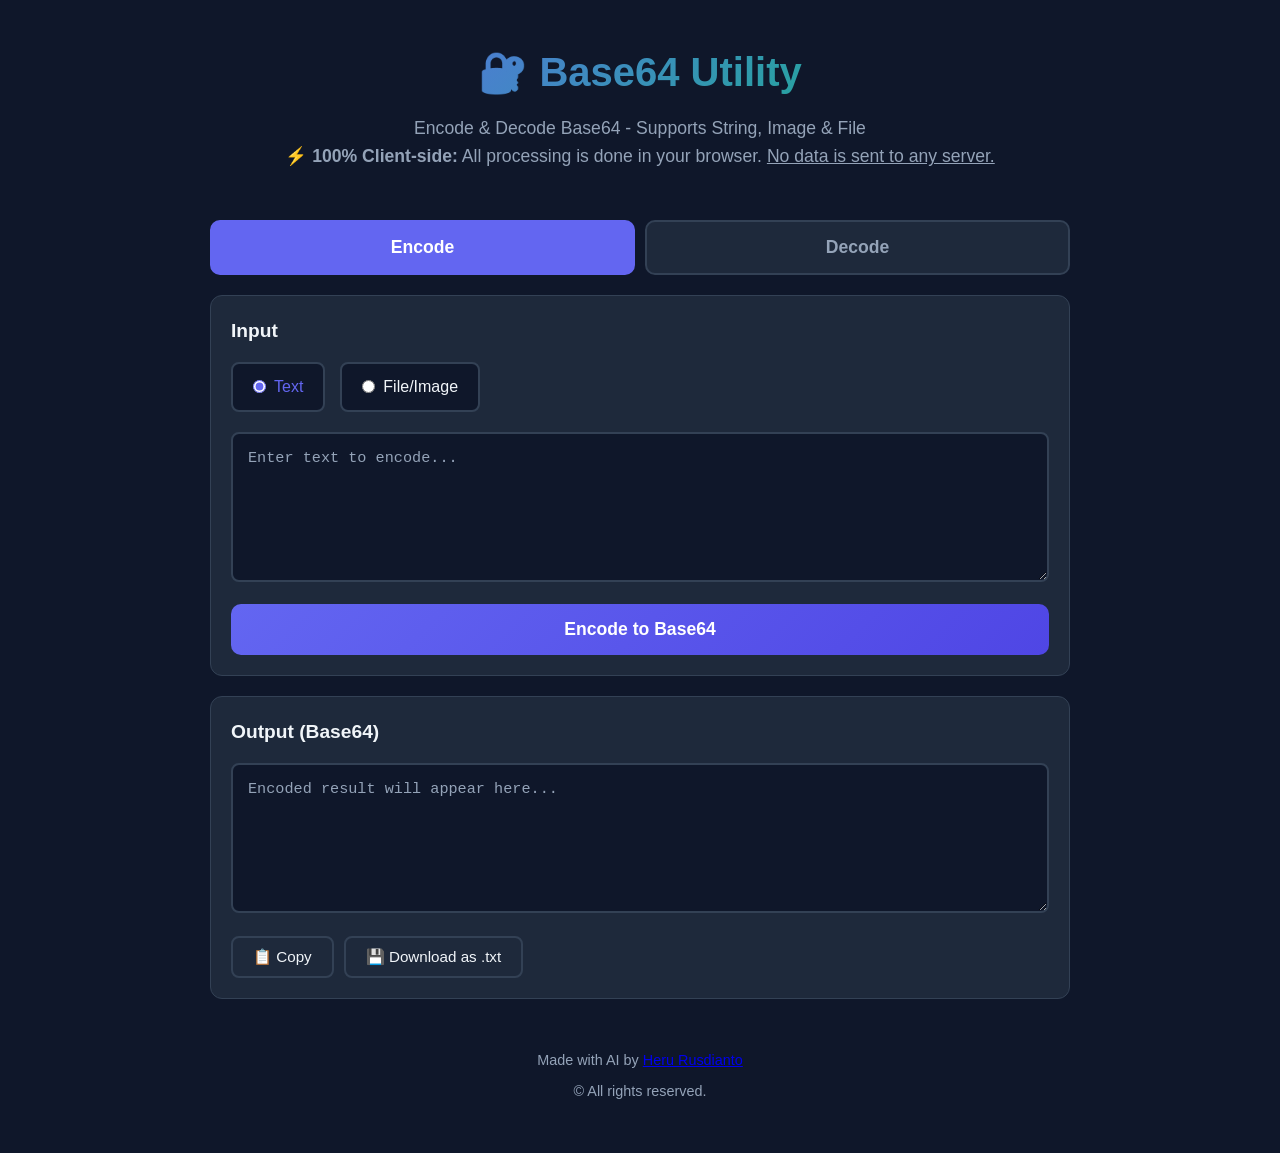
==== index.html @ 66365107 "initial commit" ====
<!DOCTYPE html>
<html lang="en">
<head>
    <meta charset="UTF-8">
    <meta name="viewport" content="width=device-width, initial-scale=1.0">
    <title>Base64 Encoder/Decoder</title>
    <link rel="stylesheet" href="css/style.css">
</head>
<body>
    <div class="container">
        <header>
            <h1>🔐 Base64 Utility</h1>
            <p>Encode & Decode Base64 - Supports String, Image & File</p>
            <p class="client-side-note">⚡ <strong>100% Client-side:</strong> All processing is done in your browser. <u>No data is sent to any server.</u></p>
        </header>

        <!-- Tab Navigation -->
        <div class="tabs">
            <button class="tab-btn active" data-tab="encode">Encode</button>
            <button class="tab-btn" data-tab="decode">Decode</button>
        </div>

        <!-- Encode Tab -->
        <div id="encode" class="tab-content active">
            <div class="input-section">
                <h2>Input</h2>

                <!-- Input Type Selection -->
                <div class="input-type-selector">
                    <label>
                        <input type="radio" name="encode-type" value="text" checked>
                        <span>Text</span>
                    </label>
                    <label>
                        <input type="radio" name="encode-type" value="file">
                        <span>File/Image</span>
                    </label>
                </div>

                <!-- Text Input -->
                <div id="encode-text-input" class="input-area">
                    <textarea id="encode-text" placeholder="Enter text to encode..."></textarea>
                </div>

                <!-- File Input -->
                <div id="encode-file-input" class="input-area hidden">
                    <div class="file-drop-zone" id="encode-drop-zone">
                        <input type="file" id="encode-file" accept="*/*">
                        <div class="drop-content">
                            <span class="icon">📁</span>
                            <p>Drag & drop file here or click to browse</p>
                            <small>Supports any file type (images, documents, etc.)</small>
                        </div>
                    </div>
                    <div id="encode-file-preview" class="file-preview hidden"></div>
                </div>

                <button id="encode-btn" class="action-btn">Encode to Base64</button>
            </div>

            <div class="output-section">
                <h2>Output (Base64)</h2>
                <textarea id="encode-output" readonly placeholder="Encoded result will appear here..."></textarea>
                <div class="output-actions">
                    <button class="copy-btn" data-target="encode-output">📋 Copy</button>
                    <button class="download-btn" data-content="encode-output" data-filename="encoded.txt">💾 Download as .txt</button>
                </div>
            </div>
        </div>

        <!-- Decode Tab -->
        <div id="decode" class="tab-content">
            <div class="input-section">
                <h2>Input (Base64)</h2>

                <!-- Input Type Selection -->
                <div class="input-type-selector">
                    <label>
                        <input type="radio" name="decode-input-type" value="text" checked>
                        <span>Paste Base64</span>
                    </label>
                    <label>
                        <input type="radio" name="decode-input-type" value="file">
                        <span>Upload File</span>
                    </label>
                </div>

                <!-- Text Input -->
                <div id="decode-text-input" class="input-area">
                    <textarea id="decode-text" placeholder="Paste Base64 string here..."></textarea>
                </div>

                <!-- File Input -->
                <div id="decode-file-input" class="input-area hidden">
                    <div class="file-drop-zone" id="decode-drop-zone">
                        <input type="file" id="decode-file" accept=".txt,.b64">
                        <div class="drop-content">
                            <span class="icon">📄</span>
                            <p>Drag & drop .txt file containing Base64</p>
                        </div>
                    </div>
                </div>

                <!-- Output Type Selection -->
                <div class="output-type-selector">
                    <h3>Output Type</h3>
                    <div class="output-options">
                        <label>
                            <input type="radio" name="decode-output-type" value="auto" checked>
                            <span>🔍 Auto Detect</span>
                        </label>
                        <label>
                            <input type="radio" name="decode-output-type" value="text">
                            <span>📝 Text</span>
                        </label>
                        <label>
                            <input type="radio" name="decode-output-type" value="image">
                            <span>🖼️ Image</span>
                        </label>
                        <label>
                            <input type="radio" name="decode-output-type" value="file">
                            <span>📁 File</span>
                        </label>
                    </div>
                </div>

                <button id="decode-btn" class="action-btn">Decode from Base64</button>
            </div>

            <div class="output-section">
                <h2>Output</h2>

                <!-- Text Output -->
                <div id="decode-output-text" class="decode-output">
                    <textarea id="decode-result-text" readonly placeholder="Decoded text will appear here..."></textarea>
                    <div class="output-actions">
                        <button class="copy-btn" data-target="decode-result-text">📋 Copy</button>
                    </div>
                </div>

                <!-- Image Output -->
                <div id="decode-output-image" class="decode-output">
                    <div class="image-preview">
                        <img id="decode-result-image" src="" alt="Decoded image" style="display: none;">
                    </div>
                    <div class="output-actions">
                        <button id="download-image-btn" class="download-btn">💾 Download Image</button>
                    </div>
                </div>

                <!-- File Output -->
                <div id="decode-output-file" class="decode-output">
                    <div class="file-info" id="decode-file-info">
                        <span class="icon">📄</span>
                        <div class="details">
                            <p class="filename">decoded_file</p>
                            <p class="filesize">0 bytes</p>
                            <p class="filetype">Unknown type</p>
                        </div>
                    </div>
                    <div class="output-actions">
                        <button id="download-file-btn" class="download-btn">💾 Download File</button>
                    </div>
                </div>
            </div>
        </div>

        <!-- Status Messages -->
        <div id="status" class="status hidden"></div>

        <footer>
            <p>Made with AI by <a href="https://github.com/herusdianto" target="_blank" rel="noopener noreferrer">Heru Rusdianto</a></p>
            <p style="margin-top: 0.5rem;">© <span id="currentYear"></span> All rights reserved.</p>
        </footer>
    </div>

    <script src="js/app.js"></script>
</body>
</html>
---- css/style.css ----
:root {
    --primary-color: #6366f1;
    --primary-hover: #4f46e5;
    --secondary-color: #10b981;
    --bg-color: #0f172a;
    --card-bg: #1e293b;
    --card-border: #334155;
    --text-primary: #f1f5f9;
    --text-secondary: #94a3b8;
    --input-bg: #0f172a;
    --success-color: #22c55e;
    --error-color: #ef4444;
    --warning-color: #f59e0b;
}

* {
    margin: 0;
    padding: 0;
    box-sizing: border-box;
}

body {
    font-family: 'Segoe UI', Tahoma, Geneva, Verdana, sans-serif;
    background: var(--bg-color);
    color: var(--text-primary);
    min-height: 100vh;
    line-height: 1.6;
}

.container {
    max-width: 900px;
    margin: 0 auto;
    padding: 20px;
}

/* Header */
header {
    text-align: center;
    margin-bottom: 30px;
    padding: 20px;
}

header h1 {
    font-size: 2.5rem;
    margin-bottom: 10px;
    background: linear-gradient(135deg, var(--primary-color), var(--secondary-color));
    -webkit-background-clip: text;
    -webkit-text-fill-color: transparent;
    background-clip: text;
}

header p {
    color: var(--text-secondary);
    font-size: 1.1rem;
}

/* Tabs */
.tabs {
    display: flex;
    gap: 10px;
    margin-bottom: 20px;
}

.tab-btn {
    flex: 1;
    padding: 15px 30px;
    font-size: 1.1rem;
    font-weight: 600;
    border: 2px solid var(--card-border);
    background: var(--card-bg);
    color: var(--text-secondary);
    border-radius: 10px;
    cursor: pointer;
    transition: all 0.3s ease;
}

.tab-btn:hover {
    border-color: var(--primary-color);
    color: var(--text-primary);
}

.tab-btn.active {
    background: var(--primary-color);
    border-color: var(--primary-color);
    color: white;
}

/* Tab Content */
.tab-content {
    display: none;
    animation: fadeIn 0.3s ease;
}

.tab-content.active {
    display: block;
}

@keyframes fadeIn {
    from { opacity: 0; transform: translateY(10px); }
    to { opacity: 1; transform: translateY(0); }
}

/* Sections */
.input-section,
.output-section {
    background: var(--card-bg);
    border: 1px solid var(--card-border);
    border-radius: 12px;
    padding: 20px;
    margin-bottom: 20px;
}

.input-section h2,
.output-section h2 {
    font-size: 1.2rem;
    margin-bottom: 15px;
    color: var(--text-primary);
}

/* Input Type Selector */
.input-type-selector,
.output-type-selector .output-options {
    display: flex;
    gap: 15px;
    margin-bottom: 20px;
    flex-wrap: wrap;
}

.input-type-selector label,
.output-type-selector label {
    display: flex;
    align-items: center;
    gap: 8px;
    cursor: pointer;
    padding: 10px 20px;
    background: var(--input-bg);
    border: 2px solid var(--card-border);
    border-radius: 8px;
    transition: all 0.3s ease;
}

.input-type-selector label:hover,
.output-type-selector label:hover {
    border-color: var(--primary-color);
}

.input-type-selector input:checked + span,
.output-type-selector input:checked + span {
    color: var(--primary-color);
}

.input-type-selector input,
.output-type-selector input {
    accent-color: var(--primary-color);
}

.output-type-selector h3 {
    font-size: 1rem;
    margin-bottom: 10px;
    color: var(--text-secondary);
}

/* Text Areas */
textarea {
    width: 100%;
    min-height: 150px;
    padding: 15px;
    font-family: 'Consolas', 'Monaco', monospace;
    font-size: 0.95rem;
    background: var(--input-bg);
    border: 2px solid var(--card-border);
    border-radius: 8px;
    color: var(--text-primary);
    resize: vertical;
    transition: border-color 0.3s ease;
}

textarea:focus {
    outline: none;
    border-color: var(--primary-color);
}

textarea::placeholder {
    color: var(--text-secondary);
}

/* File Drop Zone */
.file-drop-zone {
    position: relative;
    border: 2px dashed var(--card-border);
    border-radius: 12px;
    padding: 40px 20px;
    text-align: center;
    cursor: pointer;
    transition: all 0.3s ease;
    background: var(--input-bg);
}

.file-drop-zone:hover,
.file-drop-zone.dragover {
    border-color: var(--primary-color);
    background: rgba(99, 102, 241, 0.1);
}

.file-drop-zone input[type="file"] {
    position: absolute;
    top: 0;
    left: 0;
    width: 100%;
    height: 100%;
    opacity: 0;
    cursor: pointer;
}

.drop-content .icon {
    font-size: 3rem;
    display: block;
    margin-bottom: 10px;
}

.drop-content p {
    color: var(--text-primary);
    font-size: 1rem;
    margin-bottom: 5px;
}

.drop-content small {
    color: var(--text-secondary);
}

/* File Preview */
.file-preview {
    margin-top: 15px;
    padding: 15px;
    background: var(--input-bg);
    border-radius: 8px;
    border: 1px solid var(--card-border);
}

.file-preview .preview-image {
    max-width: 100%;
    max-height: 200px;
    border-radius: 8px;
    margin-bottom: 10px;
}

.file-preview .file-details {
    display: flex;
    justify-content: space-between;
    align-items: center;
    flex-wrap: wrap;
    gap: 10px;
}

.file-preview .file-name {
    font-weight: 600;
    color: var(--text-primary);
}

.file-preview .file-size {
    color: var(--text-secondary);
    font-size: 0.9rem;
}

.file-preview .remove-file {
    padding: 5px 15px;
    background: var(--error-color);
    border: none;
    border-radius: 5px;
    color: white;
    cursor: pointer;
    font-size: 0.9rem;
}

/* Action Buttons */
.action-btn {
    width: 100%;
    padding: 15px 30px;
    font-size: 1.1rem;
    font-weight: 600;
    background: linear-gradient(135deg, var(--primary-color), var(--primary-hover));
    border: none;
    border-radius: 10px;
    color: white;
    cursor: pointer;
    transition: all 0.3s ease;
    margin-top: 15px;
}

.action-btn:hover {
    transform: translateY(-2px);
    box-shadow: 0 10px 20px rgba(99, 102, 241, 0.3);
}

.action-btn:active {
    transform: translateY(0);
}

/* Output Actions */
.output-actions {
    display: flex;
    gap: 10px;
    margin-top: 15px;
    flex-wrap: wrap;
}

.copy-btn,
.download-btn {
    padding: 10px 20px;
    font-size: 0.95rem;
    font-weight: 500;
    border: 2px solid var(--card-border);
    background: var(--card-bg);
    color: var(--text-primary);
    border-radius: 8px;
    cursor: pointer;
    transition: all 0.3s ease;
}

.copy-btn:hover {
    border-color: var(--secondary-color);
    background: rgba(16, 185, 129, 0.1);
}

.download-btn:hover {
    border-color: var(--primary-color);
    background: rgba(99, 102, 241, 0.1);
}

/* Decode Output Sections */
.decode-output {
    display: none;
}

.decode-output.active {
    display: block;
}

/* Image Preview */
.image-preview {
    background: var(--input-bg);
    border: 2px solid var(--card-border);
    border-radius: 8px;
    padding: 20px;
    text-align: center;
    min-height: 150px;
    display: flex;
    align-items: center;
    justify-content: center;
}

.image-preview img {
    max-width: 100%;
    max-height: 400px;
    border-radius: 8px;
}

/* File Info */
.file-info {
    display: flex;
    align-items: center;
    gap: 20px;
    padding: 20px;
    background: var(--input-bg);
    border: 2px solid var(--card-border);
    border-radius: 8px;
}

.file-info .icon {
    font-size: 3rem;
}

.file-info .details .filename {
    font-weight: 600;
    font-size: 1.1rem;
    color: var(--text-primary);
    margin-bottom: 5px;
}

.file-info .details .filesize,
.file-info .details .filetype {
    color: var(--text-secondary);
    font-size: 0.9rem;
}

/* Status Messages */
.status {
    position: fixed;
    bottom: 20px;
    left: 50%;
    transform: translateX(-50%);
    padding: 15px 30px;
    border-radius: 10px;
    font-weight: 500;
    z-index: 1000;
    animation: slideUp 0.3s ease;
}

@keyframes slideUp {
    from { opacity: 0; transform: translateX(-50%) translateY(20px); }
    to { opacity: 1; transform: translateX(-50%) translateY(0); }
}

.status.success {
    background: var(--success-color);
    color: white;
}

.status.error {
    background: var(--error-color);
    color: white;
}

.status.warning {
    background: var(--warning-color);
    color: white;
}

/* Hidden Class */
.hidden {
    display: none !important;
}

/* Footer */
footer {
    text-align: center;
    padding: 30px;
    color: var(--text-secondary);
    font-size: 0.9rem;
}

/* Responsive */
@media (max-width: 600px) {
    .container {
        padding: 15px;
    }

    header h1 {
        font-size: 1.8rem;
    }

    .tabs {
        flex-direction: column;
    }

    .input-type-selector,
    .output-type-selector .output-options {
        flex-direction: column;
    }

    .input-type-selector label,
    .output-type-selector label {
        width: 100%;
    }

    .output-actions {
        flex-direction: column;
    }

    .copy-btn,
    .download-btn {
        width: 100%;
        text-align: center;
    }
}
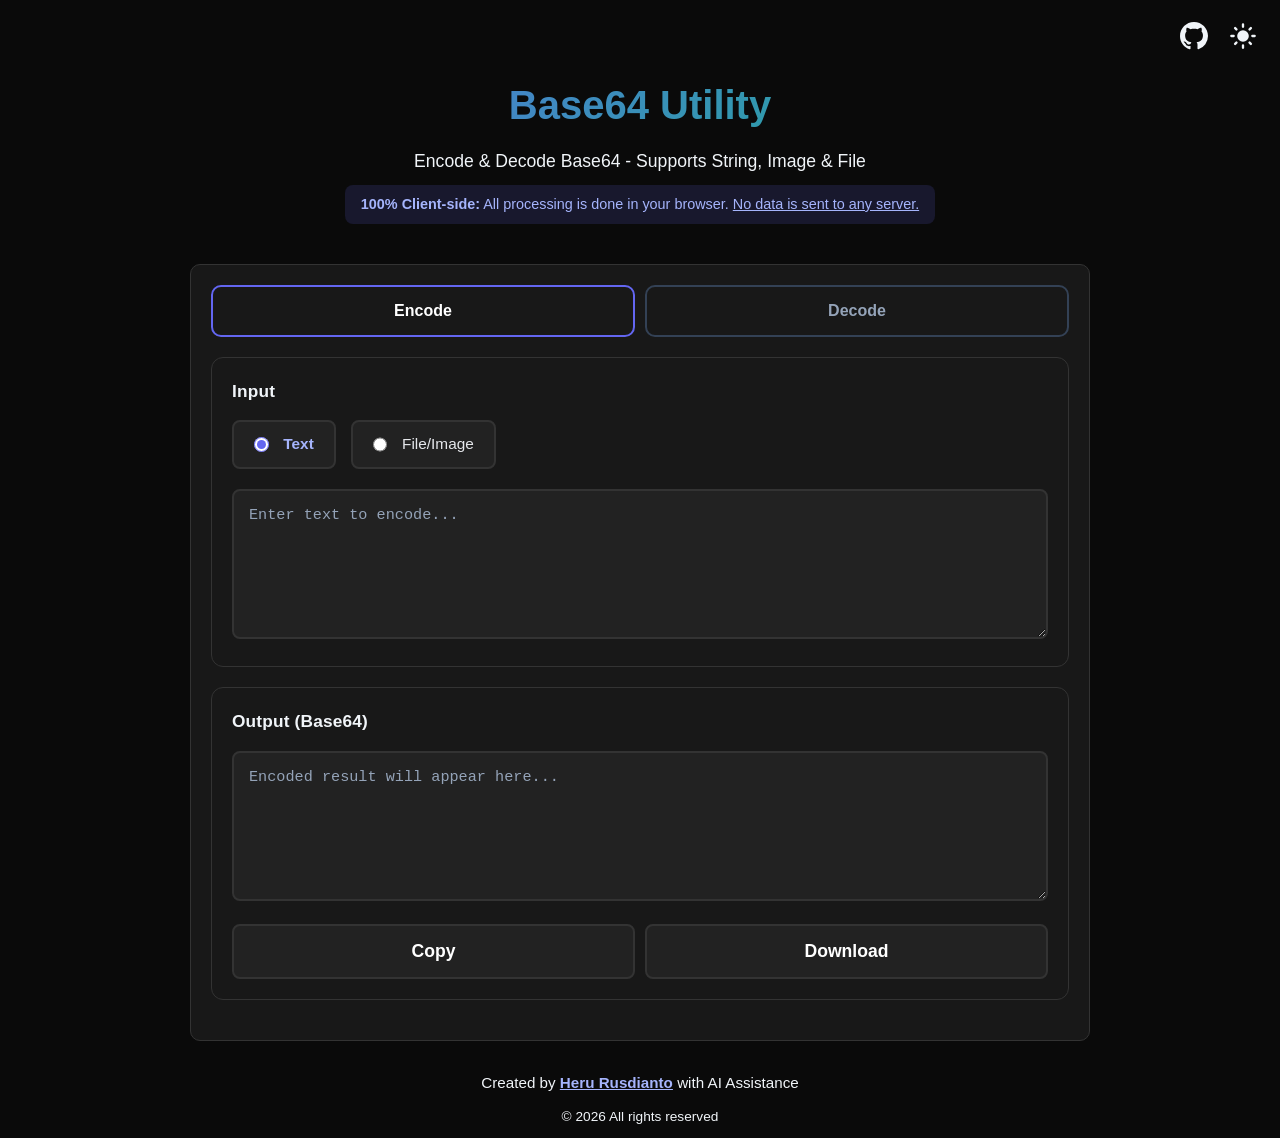
==== commit 584f352e: "deploy: cb8b1e4a3770fe6b72b9438b8962cc88a30f3c84" ====
--- a/index.html
+++ b/index.html
@@ -3,17 +3,33 @@
 <head>
     <meta charset="UTF-8">
     <meta name="viewport" content="width=device-width, initial-scale=1.0">
-    <title>Base64 Encoder/Decoder</title>
+    <meta name="author" content="Heru Rusdianto">
+    <title>Base64 Utility</title>
     <link rel="stylesheet" href="css/style.css">
+    <link rel="icon" type="image/svg+xml" href="favicon.svg">
 </head>
 <body>
+    <div class="topbar">
+        <a href="https://github.com/herusdianto/base64util" class="github-link" target="_blank" rel="noopener noreferrer" title="GitHub Repository">
+            <svg viewBox="0 0 16 16" fill="none" xmlns="http://www.w3.org/2000/svg">
+                <path fill-rule="evenodd" clip-rule="evenodd" d="M8 0C3.58 0 0 3.58 0 8c0 3.54 2.29 6.53 5.47 7.59.4.07.55-.17.55-.38 0-.19-.01-.82-.01-1.49-2.01.37-2.53-.49-2.69-.94-.09-.23-.48-.94-.82-1.13-.28-.15-.68-.52-.01-.53.63-.01 1.08.58 1.23.82.72 1.21 1.87.87 2.33.66.07-.52.28-.87.51-1.07-1.78-.2-3.64-.89-3.64-3.95 0-.87.31-1.59.82-2.15-.08-.2-.36-1.01.08-2.12 0 0 .67-.21 2.2.82.64-.18 1.32-.27 2-.27.68 0 1.36.09 2 .27 1.53-1.04 2.2-.82 2.2-.82.44 1.11.16 1.92.08 2.12.51.56.82 1.27.82 2.15 0 3.07-1.87 3.75-3.65 3.95.29.25.54.73.54 1.48 0 1.07-.01 1.93-.01 2.19 0 .21.15.46.55.38A8.013 8.013 0 0 0 16 8c0-4.42-3.58-8-8-8z" fill="currentColor"/>
+            </svg>
+        </a>
+        <div class="theme-toggle">
+            <button id="theme-switch" aria-label="Toggle dark/light mode" class="theme-toggle-btn">
+                <!-- Icon will be injected by JS -->
+                <span id="theme-icon"></span>
+            </button>
+        </div>
+    </div>
+
+    <header>
+        <h1>Base64 Utility</h1>
+        <p>Encode & Decode Base64 - Supports String, Image & File</p>
+        <p class="client-side-note"><strong>100% Client-side:</strong> All processing is done in your browser. <u>No data is sent to any server.</u></p>
+    </header>
+
     <div class="container">
-        <header>
-            <h1>🔐 Base64 Utility</h1>
-            <p>Encode & Decode Base64 - Supports String, Image & File</p>
-            <p class="client-side-note">⚡ <strong>100% Client-side:</strong> All processing is done in your browser. <u>No data is sent to any server.</u></p>
-        </header>
-
         <!-- Tab Navigation -->
         <div class="tabs">
             <button class="tab-btn active" data-tab="encode">Encode</button>
@@ -39,6 +55,7 @@
 
                 <!-- Text Input -->
                 <div id="encode-text-input" class="input-area">
+                    <label for="encode-text" class="visually-hidden">Text to encode</label>
                     <textarea id="encode-text" placeholder="Enter text to encode..."></textarea>
                 </div>
 
@@ -47,7 +64,10 @@
                     <div class="file-drop-zone" id="encode-drop-zone">
                         <input type="file" id="encode-file" accept="*/*">
                         <div class="drop-content">
-                            <span class="icon">📁</span>
+                            <svg width="40" height="40" viewBox="0 0 24 24" fill="none" xmlns="http://www.w3.org/2000/svg">
+                              <path d="M12 16V4M12 4L7 9M12 4L17 9" stroke="currentColor" stroke-width="2" stroke-linecap="round" stroke-linejoin="round"/>
+                              <rect x="4" y="16" width="16" height="4" rx="2" stroke="currentColor" stroke-width="2"/>
+                            </svg>
                             <p>Drag & drop file here or click to browse</p>
                             <small>Supports any file type (images, documents, etc.)</small>
                         </div>
@@ -55,15 +75,17 @@
                     <div id="encode-file-preview" class="file-preview hidden"></div>
                 </div>
 
-                <button id="encode-btn" class="action-btn">Encode to Base64</button>
             </div>
 
             <div class="output-section">
                 <h2>Output (Base64)</h2>
                 <textarea id="encode-output" readonly placeholder="Encoded result will appear here..."></textarea>
+                <label for="encode-output" class="visually-hidden">Encoded Base64 output</label>
+
+                <!-- Action Buttons -->
                 <div class="output-actions">
-                    <button class="copy-btn" data-target="encode-output">📋 Copy</button>
-                    <button class="download-btn" data-content="encode-output" data-filename="encoded.txt">💾 Download as .txt</button>
+                    <button class="btn btn-lg copy-btn" data-target="encode-output">Copy</button>
+                    <button class="btn btn-lg btn-secondary download-btn" data-content="encode-output" data-filename="encoded.txt">Download</button>
                 </div>
             </div>
         </div>
@@ -87,6 +109,7 @@
 
                 <!-- Text Input -->
                 <div id="decode-text-input" class="input-area">
+                    <label for="decode-text" class="visually-hidden">Base64 string to decode</label>
                     <textarea id="decode-text" placeholder="Paste Base64 string here..."></textarea>
                 </div>
 
@@ -95,7 +118,10 @@
                     <div class="file-drop-zone" id="decode-drop-zone">
                         <input type="file" id="decode-file" accept=".txt,.b64">
                         <div class="drop-content">
-                            <span class="icon">📄</span>
+                            <svg width="40" height="40" viewBox="0 0 24 24" fill="none" xmlns="http://www.w3.org/2000/svg">
+                              <path d="M12 16V4M12 4L7 9M12 4L17 9" stroke="currentColor" stroke-width="2" stroke-linecap="round" stroke-linejoin="round"/>
+                              <rect x="4" y="16" width="16" height="4" rx="2" stroke="currentColor" stroke-width="2"/>
+                            </svg>
                             <p>Drag & drop .txt file containing Base64</p>
                         </div>
                     </div>
@@ -107,24 +133,23 @@
                     <div class="output-options">
                         <label>
                             <input type="radio" name="decode-output-type" value="auto" checked>
-                            <span>🔍 Auto Detect</span>
+                            <span>Auto Detect</span>
                         </label>
                         <label>
                             <input type="radio" name="decode-output-type" value="text">
-                            <span>📝 Text</span>
+                            <span>Text</span>
                         </label>
                         <label>
                             <input type="radio" name="decode-output-type" value="image">
-                            <span>🖼️ Image</span>
+                            <span>Image</span>
                         </label>
                         <label>
                             <input type="radio" name="decode-output-type" value="file">
-                            <span>📁 File</span>
-                        </label>
-                    </div>
-                </div>
-
-                <button id="decode-btn" class="action-btn">Decode from Base64</button>
+                            <span>File</span>
+                        </label>
+                    </div>
+                </div>
+
             </div>
 
             <div class="output-section">
@@ -133,8 +158,10 @@
                 <!-- Text Output -->
                 <div id="decode-output-text" class="decode-output">
                     <textarea id="decode-result-text" readonly placeholder="Decoded text will appear here..."></textarea>
+                    <label for="decode-result-text" class="visually-hidden">Decoded text output</label>
                     <div class="output-actions">
-                        <button class="copy-btn" data-target="decode-result-text">📋 Copy</button>
+                        <button class="btn btn-lg copy-btn" data-target="decode-result-text">Copy</button>
+                        <button class="btn btn-lg btn-secondary download-btn" data-content="decode-result-text" data-filename="decoded.txt">Download</button>
                     </div>
                 </div>
 
@@ -144,7 +171,7 @@
                         <img id="decode-result-image" src="" alt="Decoded image" style="display: none;">
                     </div>
                     <div class="output-actions">
-                        <button id="download-image-btn" class="download-btn">💾 Download Image</button>
+                        <button id="download-image-btn" class="btn btn-lg btn-secondary" data-content="decode-result-image" data-filename="decoded-image">Download</button>
                     </div>
                 </div>
 
@@ -159,7 +186,7 @@
                         </div>
                     </div>
                     <div class="output-actions">
-                        <button id="download-file-btn" class="download-btn">💾 Download File</button>
+                        <button id="download-file-btn" class="btn btn-lg btn-secondary" data-content="decode-file-info" data-filename="decoded_file">Download</button>
                     </div>
                 </div>
             </div>
@@ -167,14 +194,15 @@
 
         <!-- Status Messages -->
         <div id="status" class="status hidden"></div>
-
-        <footer>
-            <p>Made with AI by <a href="https://github.com/herusdianto" target="_blank" rel="noopener noreferrer">Heru Rusdianto</a></p>
-            <p style="margin-top: 0.5rem;">© <span id="currentYear"></span> All rights reserved.</p>
-        </footer>
     </div>
+
+    <footer>
+        <p>Created by <a href="https://herusdianto.github.io/" target="_blank" rel="noopener noreferrer">Heru Rusdianto</a> with AI Assistance</p>
+        <p class="copyright">
+            © <span id="currentYear"></span> All rights reserved
+        </p>
+    </footer>
 
     <script src="js/app.js"></script>
 </body>
 </html>
-
--- a/css/style.css
+++ b/css/style.css
@@ -2,15 +2,24 @@
     --primary-color: #6366f1;
     --primary-hover: #4f46e5;
     --secondary-color: #10b981;
+    --bg-color: #ffffff;
+    --card-bg: #ffffff;
+    --card-border: #e5e7eb;
+    --text-primary: #181818;
+    --text-secondary: #6b7280;
+    --input-bg: #f9fafb;
+    --success-color: #22c55e;
+    --error-color: #ef4444;
+    --warning-color: #f59e0b;
+}
+
+.dark-mode {
     --bg-color: #0f172a;
     --card-bg: #1e293b;
     --card-border: #334155;
     --text-primary: #f1f5f9;
     --text-secondary: #94a3b8;
     --input-bg: #0f172a;
-    --success-color: #22c55e;
-    --error-color: #ef4444;
-    --warning-color: #f59e0b;
 }
 
 * {
@@ -25,18 +34,24 @@
     color: var(--text-primary);
     min-height: 100vh;
     line-height: 1.6;
-}
-
+    transition: background 0.3s, color 0.3s;
+}
+
+/* Container */
 .container {
     max-width: 900px;
     margin: 0 auto;
     padding: 20px;
+    border: 1.5px solid var(--card-border);
+    border-radius: 10px;
+    background: var(--card-bg);
+    transition: background 0.3s, border-color 0.3s;
 }
 
 /* Header */
 header {
     text-align: center;
-    margin-bottom: 30px;
+    margin-bottom: 20px;
     padding: 20px;
 }
 
@@ -50,8 +65,87 @@
 }
 
 header p {
-    color: var(--text-secondary);
+    color: var(--text-primary);
     font-size: 1.1rem;
+}
+
+/* Client-side note */
+.client-side-note {
+    font-size: 0.9rem;
+    color: var(--text-primary);
+    margin-top: 10px;
+    padding: 8px 16px;
+    background: rgba(99, 102, 241, 0.1);
+    border-radius: 8px;
+    display: inline-block;
+}
+
+.dark-mode .client-side-note {
+    background: rgba(99, 102, 241, 0.15);
+    color: #a5b4fc;
+}
+
+/* Topbar */
+.topbar {
+    display: flex;
+    justify-content: flex-end;
+    align-items: center;
+    gap: 1.2rem;
+    margin-top: 1.2rem;
+    padding: 0 20px;
+}
+
+.github-link svg,
+#theme-icon svg {
+    width: 28px !important;
+    height: 28px !important;
+    display: block;
+    color: var(--text-primary);
+    fill: var(--text-primary);
+    transition: color 0.2s, fill 0.2s;
+}
+
+.theme-toggle-btn {
+    display: flex;
+    align-items: center;
+    justify-content: center;
+    padding: 0.2em;
+    border-radius: 50%;
+    background: none;
+    border: none;
+    cursor: pointer;
+    transition: background 0.2s;
+}
+
+.theme-toggle-btn:focus {
+    outline: none;
+}
+
+.theme-toggle {
+    display: flex;
+    align-items: center;
+    gap: 0.5rem;
+}
+
+.github-link {
+    display: flex;
+    align-items: center;
+    text-decoration: none;
+    color: inherit;
+    transition: color 0.2s;
+}
+
+.github-link:hover svg {
+    color: var(--primary-color);
+}
+
+.sun-icon, .moon-icon {
+    width: 28px;
+    height: 28px;
+    display: block;
+    fill: var(--text-primary);
+    stroke: none;
+    transition: fill 0.2s;
 }
 
 /* Tabs */
@@ -64,7 +158,7 @@
 .tab-btn {
     flex: 1;
     padding: 15px 30px;
-    font-size: 1.1rem;
+    font-size: 1rem;
     font-weight: 600;
     border: 2px solid var(--card-border);
     background: var(--card-bg);
@@ -108,13 +202,17 @@
     border-radius: 12px;
     padding: 20px;
     margin-bottom: 20px;
+    transition: background 0.3s, border-color 0.3s;
 }
 
 .input-section h2,
 .output-section h2 {
-    font-size: 1.2rem;
+    font-size: 1.08rem;
     margin-bottom: 15px;
     color: var(--text-primary);
+    font-weight: 700;
+    letter-spacing: 0.01em;
+    transition: color 0.3s;
 }
 
 /* Input Type Selector */
@@ -136,28 +234,40 @@
     background: var(--input-bg);
     border: 2px solid var(--card-border);
     border-radius: 8px;
-    transition: all 0.3s ease;
+    color: var(--text-primary);
+    font-weight: 500;
+    font-size: 0.96rem;
+    transition: all 0.3s;
+}
+
+.input-type-selector input,
+.output-type-selector input {
+    accent-color: var(--primary-color);
+    background-color: var(--card-bg);
+    border-radius: 50%;
+    width: 1.1em;
+    height: 1.1em;
+    border: 2px solid var(--primary-color);
+    margin-right: 0.5em;
+    transition: background 0.2s, border-color 0.2s;
 }
 
 .input-type-selector label:hover,
 .output-type-selector label:hover {
     border-color: var(--primary-color);
+    background: rgba(99, 102, 241, 0.1);
 }
 
 .input-type-selector input:checked + span,
 .output-type-selector input:checked + span {
     color: var(--primary-color);
-}
-
-.input-type-selector input,
-.output-type-selector input {
-    accent-color: var(--primary-color);
-}
-
-.output-type-selector h3 {
-    font-size: 1rem;
-    margin-bottom: 10px;
-    color: var(--text-secondary);
+    font-weight: 700;
+}
+
+.input-type-selector input:focus,
+.output-type-selector input:focus {
+    outline: 2px solid var(--primary-color);
+    outline-offset: 2px;
 }
 
 /* Text Areas */
@@ -172,7 +282,7 @@
     border-radius: 8px;
     color: var(--text-primary);
     resize: vertical;
-    transition: border-color 0.3s ease;
+    transition: border-color 0.3s ease, background 0.3s, color 0.3s;
 }
 
 textarea:focus {
@@ -202,6 +312,13 @@
     background: rgba(99, 102, 241, 0.1);
 }
 
+.file-drop-zone.dragover {
+    border-color: var(--secondary-color);
+    background: rgba(16, 185, 129, 0.12); /* subtle green tint for drop */
+    box-shadow: 0 0 0 3px rgba(16, 185, 129, 0.15);
+    transition: border-color 0.2s, background 0.2s, box-shadow 0.2s;
+}
+
 .file-drop-zone input[type="file"] {
     position: absolute;
     top: 0;
@@ -216,16 +333,20 @@
     font-size: 3rem;
     display: block;
     margin-bottom: 10px;
+    color: var(--primary-color);
 }
 
 .drop-content p {
     color: var(--text-primary);
     font-size: 1rem;
     margin-bottom: 5px;
+    font-weight: 500;
 }
 
 .drop-content small {
-    color: var(--text-secondary);
+    color: var(--primary-color);
+    font-size: 0.92rem;
+    font-weight: 400;
 }
 
 /* File Preview */
@@ -235,6 +356,7 @@
     background: var(--input-bg);
     border-radius: 8px;
     border: 1px solid var(--card-border);
+    transition: background 0.3s, border-color 0.3s;
 }
 
 .file-preview .preview-image {
@@ -272,7 +394,80 @@
     font-size: 0.9rem;
 }
 
-/* Action Buttons */
+/* Buttons */
+.btn {
+    display: inline-flex;
+    align-items: center;
+    justify-content: center;
+    gap: 8px;
+    padding: 10px 20px;
+    font-size: 0.95rem;
+    font-weight: 600;
+    border: 2px solid var(--card-border);
+    background: var(--card-bg);
+    color: var(--text-primary);
+    border-radius: 8px;
+    cursor: pointer;
+    transition: all 0.3s ease;
+}
+
+.btn:hover {
+    border-color: var(--primary-color);
+    background: rgba(99, 102, 241, 0.1);
+}
+
+.btn-primary {
+    background: linear-gradient(135deg, var(--primary-color), var(--primary-hover));
+    border-color: var(--primary-color);
+    color: white;
+}
+
+.btn-primary:hover {
+    background: linear-gradient(135deg, var(--primary-hover), #4338ca);
+    border-color: var(--primary-hover);
+}
+
+.btn-secondary {
+    background: var(--card-bg);
+    border-color: var(--card-border);
+    color: var(--text-primary);
+}
+
+.btn-secondary:hover {
+    border-color: var(--secondary-color);
+    background: var(--card-bg);
+    color: var(--text-primary);
+}
+
+.btn-add {
+    background: transparent;
+    border: 2px dashed var(--primary-color);
+    color: var(--primary-color);
+}
+
+.btn-add:hover {
+    background: rgba(99, 102, 241, 0.1);
+}
+
+.btn-remove {
+    padding: 8px;
+    border: none;
+    background: transparent;
+    color: var(--error-color);
+    border-radius: 6px;
+    transition: background 0.3s;
+}
+
+.btn-remove:hover {
+    background: rgba(239, 68, 68, 0.1);
+}
+
+.btn-lg {
+    padding: 15px 30px;
+    font-size: 1.1rem;
+}
+
+/* Action Button */
 .action-btn {
     width: 100%;
     padding: 15px 30px;
@@ -283,17 +478,27 @@
     border-radius: 10px;
     color: white;
     cursor: pointer;
+    margin-top: 15px;
     transition: all 0.3s ease;
-    margin-top: 15px;
 }
 
 .action-btn:hover {
-    transform: translateY(-2px);
-    box-shadow: 0 10px 20px rgba(99, 102, 241, 0.3);
-}
-
-.action-btn:active {
-    transform: translateY(0);
+    background: linear-gradient(135deg, var(--primary-hover), #4338ca);
+}
+
+/* Button Groups */
+.btn-group {
+    display: flex;
+    gap: 10px;
+    flex-wrap: wrap;
+}
+
+.btn-group-block {
+    margin: 20px 0;
+}
+
+.btn-group-block .btn {
+    flex: 1;
 }
 
 /* Output Actions */
@@ -304,27 +509,32 @@
     flex-wrap: wrap;
 }
 
+.output-actions .btn {
+    flex: 1;
+    min-width: 0;
+}
+
+.action-buttons {
+    margin-top: 10px;
+}
+
+/* Copy & Download Buttons */
 .copy-btn,
 .download-btn {
-    padding: 10px 20px;
-    font-size: 0.95rem;
-    font-weight: 500;
+    background: var(--card-bg);
+    color: var(--text-primary);
     border: 2px solid var(--card-border);
-    background: var(--card-bg);
-    color: var(--text-primary);
-    border-radius: 8px;
-    cursor: pointer;
     transition: all 0.3s ease;
 }
 
 .copy-btn:hover {
+    border-color: var(--primary-color);
+    background: rgba(99, 102, 241, 0.1);
+}
+
+.download-btn:hover {
     border-color: var(--secondary-color);
     background: rgba(16, 185, 129, 0.1);
-}
-
-.download-btn:hover {
-    border-color: var(--primary-color);
-    background: rgba(99, 102, 241, 0.1);
 }
 
 /* Decode Output Sections */
@@ -347,6 +557,7 @@
     display: flex;
     align-items: center;
     justify-content: center;
+    transition: background 0.3s, border-color 0.3s;
 }
 
 .image-preview img {
@@ -364,6 +575,7 @@
     background: var(--input-bg);
     border: 2px solid var(--card-border);
     border-radius: 8px;
+    transition: background 0.3s, border-color 0.3s;
 }
 
 .file-info .icon {
@@ -423,20 +635,189 @@
 
 /* Footer */
 footer {
+    color: var(--text-primary);
+    background: transparent;
     text-align: center;
-    padding: 30px;
-    color: var(--text-secondary);
-    font-size: 0.9rem;
+    padding: 30px 0 10px 0;
+    font-size: 0.95rem;
+    display: flex;
+    flex-direction: column;
+    align-items: center;
+    justify-content: center;
+    gap: 0.3em;
+}
+
+footer a {
+    color: var(--primary-color);
+    text-decoration: underline;
+    font-weight: 600;
+    transition: color 0.2s;
+}
+
+footer .copyright {
+    color: var(--text-primary);
+    font-size: 0.9em;
+    font-weight: 500;
+    margin-top: 0.5em;
+}
+
+/* Visually Hidden */
+.visually-hidden {
+    position: absolute !important;
+    height: 1px;
+    width: 1px;
+    overflow: hidden;
+    clip: rect(1px, 1px, 1px, 1px);
+    white-space: nowrap;
+}
+
+/* Dark Mode Overrides */
+.dark-mode body,
+.dark-mode {
+    background: #0a0a0a;
+}
+
+.dark-mode .container,
+.dark-mode .input-section,
+.dark-mode .output-section,
+.dark-mode .file-drop-zone,
+.dark-mode .file-preview,
+.dark-mode .image-preview,
+.dark-mode .file-info {
+    background: #181818 !important;
+    border-color: #333 !important;
+}
+
+.dark-mode .tab-btn {
+    background: rgb(24, 24, 24) !important;
+}
+
+.dark-mode textarea,
+.dark-mode input[type="text"],
+.dark-mode input[type="file"] {
+    background: #222 !important;
+    border-color: #333 !important;
+    color: #fff !important;
+}
+
+.dark-mode textarea:focus,
+.dark-mode input[type="text"]:focus {
+    border-color: var(--primary-color) !important;
+}
+
+.dark-mode .btn {
+    background: #222;
+    border-color: #333;
+    color: #fff;
+}
+
+.dark-mode .btn:hover {
+    background: #333;
+    border-color: var(--primary-color);
+}
+
+.dark-mode .btn-add {
+    background: transparent;
+    color: var(--primary-color);
+}
+
+.dark-mode .btn-primary {
+    background: linear-gradient(135deg, var(--primary-color), var(--primary-hover));
+    border-color: var(--primary-color);
+    color: white;
+}
+
+.dark-mode .btn-primary:hover {
+    background: linear-gradient(135deg, var(--primary-hover), #4338ca);
+    border-color: var(--primary-hover);
+}
+
+.dark-mode .btn-secondary {
+    background: #222;
+    border-color: #333;
+    color: #fff;
+}
+
+.dark-mode .btn-secondary:hover {
+    border-color: var(--secondary-color);
+    background: #222;
+    color: #fff;
+}
+
+.dark-mode .copy-btn,
+.dark-mode .download-btn {
+    background: #222;
+    color: #fff;
+    border-color: #333;
+}
+
+.dark-mode .copy-btn:hover {
+    border-color: var(--primary-color);
+    background: #333;
+}
+
+.dark-mode .download-btn:hover {
+    border-color: var(--secondary-color);
+    background: #333;
+}
+
+.dark-mode .input-type-selector label,
+.dark-mode .output-type-selector label {
+    background: #222;
+    border-color: #333;
+    color: #e5e7eb;
+}
+
+.dark-mode .input-type-selector label:hover,
+.dark-mode .output-type-selector label:hover {
+    background: #333;
+    border-color: var(--primary-color);
+}
+
+.dark-mode .input-type-selector input:checked + span,
+.dark-mode .output-type-selector input:checked + span {
+    color: #a5b4fc;
+}
+
+.dark-mode footer a {
+    color: #a5b4fc;
+}
+
+.dark-mode .file-info .filename,
+.dark-mode .file-preview .file-name {
+    color: #a5b4fc;
+}
+
+/* Scrollbar Styling */
+::-webkit-scrollbar {
+    width: 8px;
+    height: 8px;
+}
+
+::-webkit-scrollbar-track {
+    background: var(--input-bg);
+    border-radius: 4px;
+}
+
+::-webkit-scrollbar-thumb {
+    background: var(--card-border);
+    border-radius: 4px;
+}
+
+::-webkit-scrollbar-thumb:hover {
+    background: var(--text-secondary);
+}
+
+/* Selection */
+::selection {
+    background: var(--primary-color);
+    color: white;
 }
 
 /* Responsive */
-@media (max-width: 600px) {
-    .container {
-        padding: 15px;
-    }
-
+@media (max-width: 768px) {
     header h1 {
-        font-size: 1.8rem;
+        font-size: 2rem;
     }
 
     .tabs {
@@ -448,8 +829,11 @@
         flex-direction: column;
     }
 
-    .input-type-selector label,
-    .output-type-selector label {
+    .btn-group-block {
+        flex-direction: column;
+    }
+
+    .btn-group-block .btn {
         width: 100%;
     }
 
@@ -457,10 +841,13 @@
         flex-direction: column;
     }
 
-    .copy-btn,
-    .download-btn {
+    .output-actions .btn {
         width: 100%;
-        text-align: center;
     }
 }
 
+@media (min-width: 769px) {
+    .output-actions .btn {
+        flex: 1;
+    }
+}
